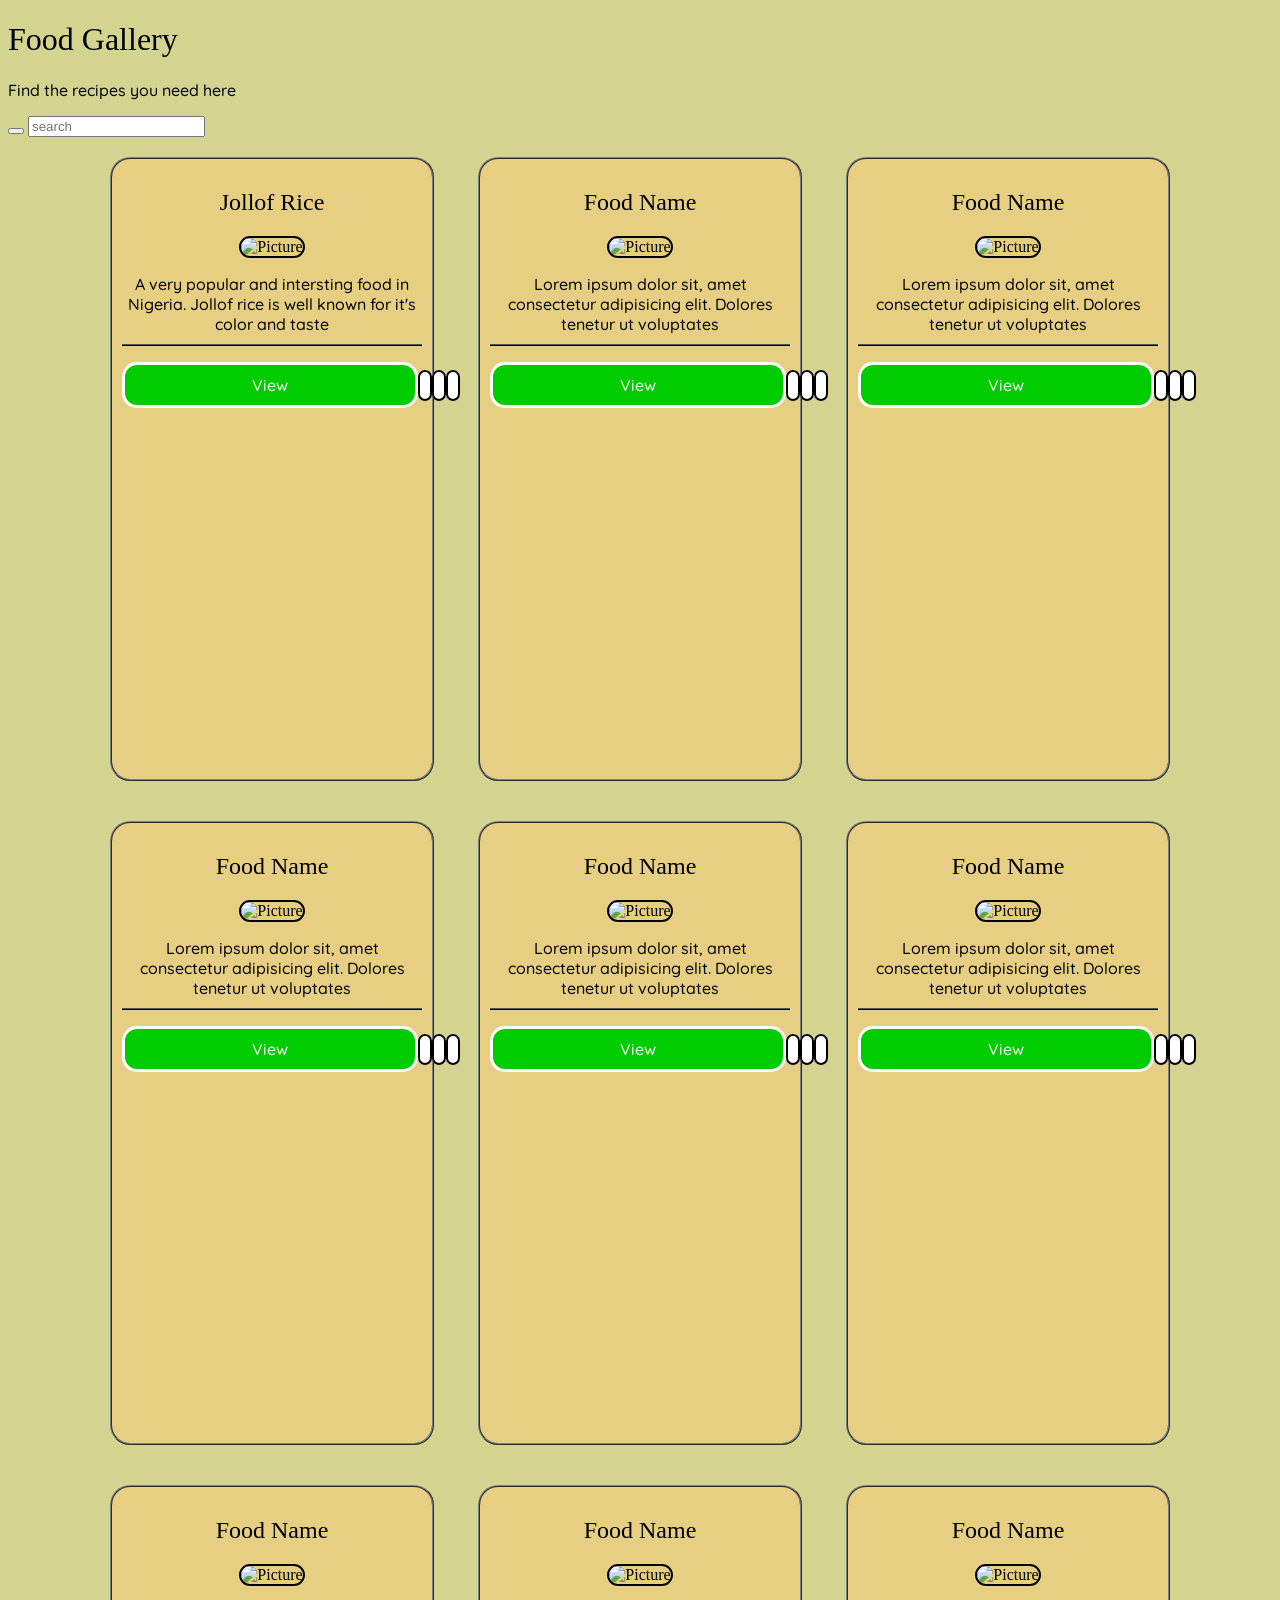
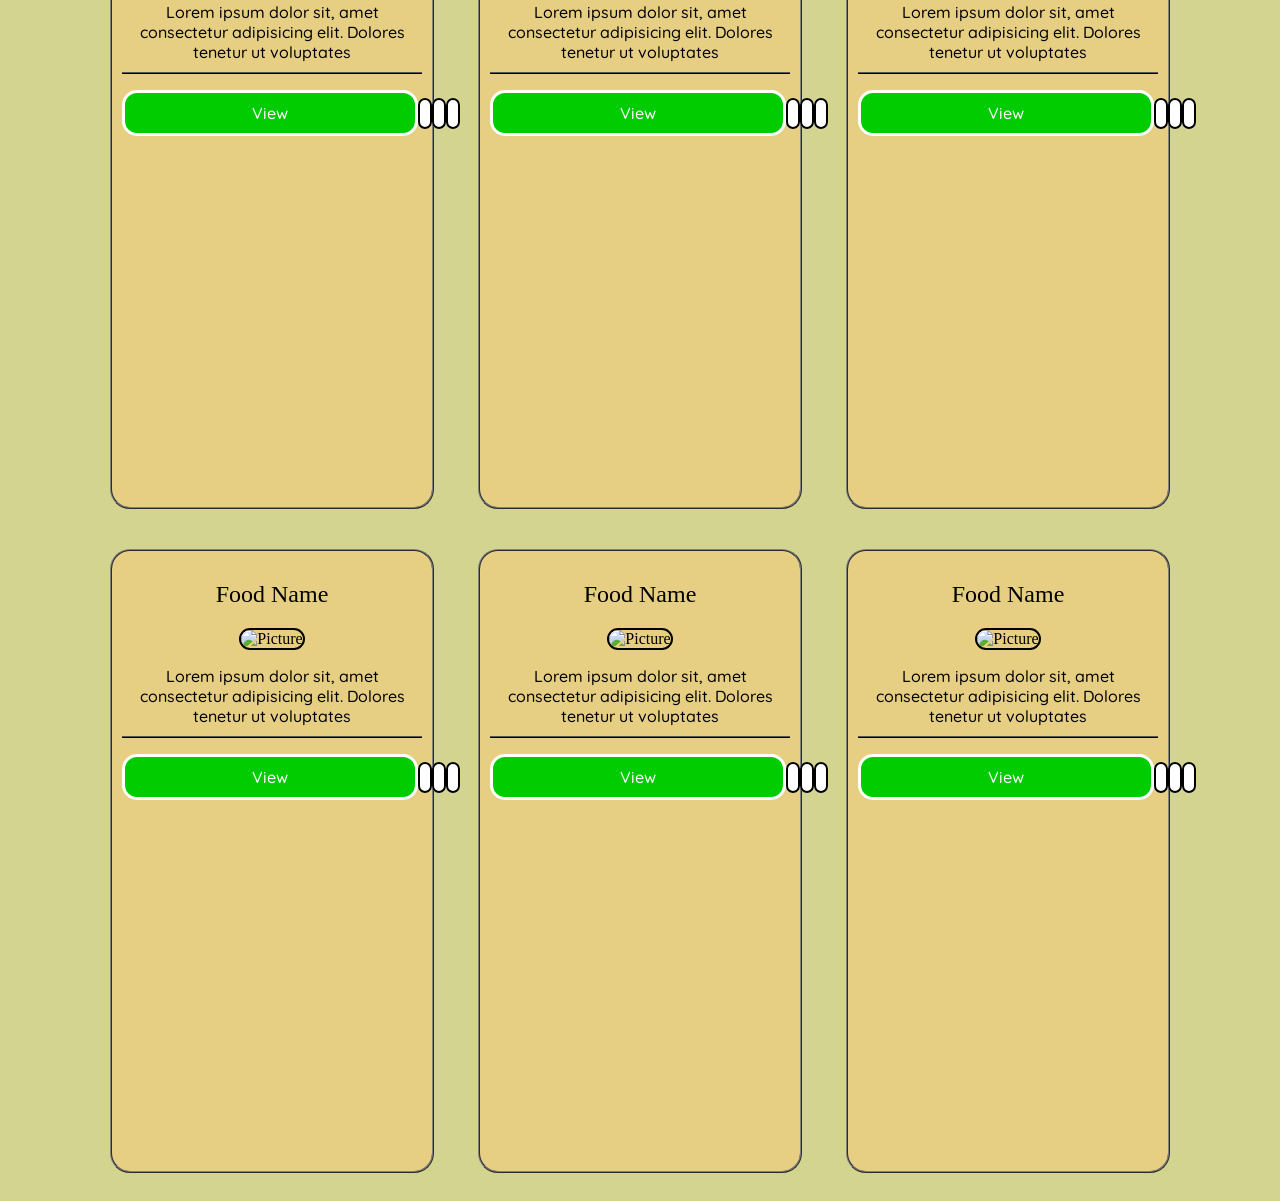
==== gallery.html @ 5e16de8d "Still going" ====
<!DOCTYPE html>
<html lang="en">
<head>
    <meta charset="UTF-8">
    <meta name="viewport" content="width=device-width, initial-scale=1.0">
    <title>Food Gallery | Mindsmith Cooksite</title>
    <link rel="shortcut icon" href="images/favicon.ico" type="image/x-icon">

    <!-- Fonts -->
    <link rel="preconnect" href="https://fonts.googleapis.com">
    <link rel="preconnect" href="https://fonts.gstatic.com" crossorigin>
    <link href="https://fonts.googleapis.com/css2?family=Edu+NSW+ACT+Cursive:wght@400..700&family=Quicksand:wght@300..700&display=swap" rel="stylesheet">
    
    <!-- Stylesheet -->
    <link rel="stylesheet" href="general-style.css">
    <link rel="stylesheet" href="gallery.css">

    <!-- Font Awesome -->

    <script src="https://kit.fontawesome.com/5b7748995f.js" crossorigin="anonymous"></script>
</head>

<body>
    <h1>Food Gallery</h1>
    <p>Find the recipes you need here</p>

    <form>
        <button><i class="fa-solid fa-magnifying-glass"></i></button>
        <input type="text" placeholder="search" required>
        <i class="fa-solid fa-filter"></i>
        <i class="fa-solid fa-gear"></i>
        <i class="fa-regular fa-circle-question"></i>
    </form>

    <main>
        <!-- Template:
         1. Heading
         2. Image
         3. Description
         4. Learn button
         5. Share icon
         6. Bookmark icon
         7. Info icon
        -->

        <div class="recipe">
            <h2>Jollof Rice</h2>
            <img src="https://placehold.co/250" alt="Picture">
            <p>A very popular and intersting food in Nigeria. Jollof rice is well known for it's color and taste</p>

            <a href="#">View</a>
            <i class="fa-solid fa-bookmark" title="bookmark"></i>
            <i class="fa-solid fa-share-nodes" title="share"></i>
            <i class="fa-solid fa-circle-info" title="info"></i>
        </div>

        <!-- Others -->

        <div class="recipe">
            <h2>Food Name</h2>
            <img src="https://placehold.co/250" alt="Picture">
            <p>Lorem ipsum dolor sit, amet consectetur adipisicing elit. Dolores tenetur ut voluptates</p>

            <a href="#">View</a>
            <i class="fa-solid fa-bookmark" title="bookmark"></i>
            <i class="fa-solid fa-share-nodes" title="share"></i>
            <i class="fa-solid fa-circle-info" title="info"></i>
        </div>

        <div class="recipe">
            <h2>Food Name</h2>
            <img src="https://placehold.co/250" alt="Picture">
            <p>Lorem ipsum dolor sit, amet consectetur adipisicing elit. Dolores tenetur ut voluptates</p>

            <a href="#">View</a>
            <i class="fa-solid fa-bookmark" title="bookmark"></i>
            <i class="fa-solid fa-share-nodes" title="share"></i>
            <i class="fa-solid fa-circle-info" title="info"></i>
        </div>

        <div class="recipe">
            <h2>Food Name</h2>
            <img src="https://placehold.co/250" alt="Picture">
            <p>Lorem ipsum dolor sit, amet consectetur adipisicing elit. Dolores tenetur ut voluptates</p>

            <a href="#">View</a>
            <i class="fa-solid fa-bookmark" title="bookmark"></i>
            <i class="fa-solid fa-share-nodes" title="share"></i>
            <i class="fa-solid fa-circle-info" title="info"></i>
        </div>

        <div class="recipe">
            <h2>Food Name</h2>
            <img src="https://placehold.co/250" alt="Picture">
            <p>Lorem ipsum dolor sit, amet consectetur adipisicing elit. Dolores tenetur ut voluptates</p>

            <a href="#">View</a>
            <i class="fa-solid fa-bookmark" title="bookmark"></i>
            <i class="fa-solid fa-share-nodes" title="share"></i>
            <i class="fa-solid fa-circle-info" title="info"></i>
        </div>


        <div class="recipe">
            <h2>Food Name</h2>
            <img src="https://placehold.co/250" alt="Picture">
            <p>Lorem ipsum dolor sit, amet consectetur adipisicing elit. Dolores tenetur ut voluptates</p>

            <a href="#">View</a>
            <i class="fa-solid fa-bookmark" title="bookmark"></i>
            <i class="fa-solid fa-share-nodes" title="share"></i>
            <i class="fa-solid fa-circle-info" title="info"></i>
        </div>

        <div class="recipe">
            <h2>Food Name</h2>
            <img src="https://placehold.co/250" alt="Picture">
            <p>Lorem ipsum dolor sit, amet consectetur adipisicing elit. Dolores tenetur ut voluptates</p>

            <a href="#">View</a>
            <i class="fa-solid fa-bookmark" title="bookmark"></i>
            <i class="fa-solid fa-share-nodes" title="share"></i>
            <i class="fa-solid fa-circle-info" title="info"></i>
        </div>

        <div class="recipe">
            <h2>Food Name</h2>
            <img src="https://placehold.co/250" alt="Picture">
            <p>Lorem ipsum dolor sit, amet consectetur adipisicing elit. Dolores tenetur ut voluptates</p>

            <a href="#">View</a>
            <i class="fa-solid fa-bookmark" title="bookmark"></i>
            <i class="fa-solid fa-share-nodes" title="share"></i>
            <i class="fa-solid fa-circle-info" title="info"></i>
        </div>

        <div class="recipe">
            <h2>Food Name</h2>
            <img src="https://placehold.co/250" alt="Picture">
            <p>Lorem ipsum dolor sit, amet consectetur adipisicing elit. Dolores tenetur ut voluptates</p>

            <a href="#">View</a>
            <i class="fa-solid fa-bookmark" title="bookmark"></i>
            <i class="fa-solid fa-share-nodes" title="share"></i>
            <i class="fa-solid fa-circle-info" title="info"></i>
        </div>

        <div class="recipe">
            <h2>Food Name</h2>
            <img src="https://placehold.co/250" alt="Picture">
            <p>Lorem ipsum dolor sit, amet consectetur adipisicing elit. Dolores tenetur ut voluptates</p>

            <a href="#">View</a>
            <i class="fa-solid fa-bookmark" title="bookmark"></i>
            <i class="fa-solid fa-share-nodes" title="share"></i>
            <i class="fa-solid fa-circle-info" title="info"></i>
        </div>

        <div class="recipe">
            <h2>Food Name</h2>
            <img src="https://placehold.co/250" alt="Picture">
            <p>Lorem ipsum dolor sit, amet consectetur adipisicing elit. Dolores tenetur ut voluptates</p>

            <a href="#">View</a>
            <i class="fa-solid fa-bookmark" title="bookmark"></i>
            <i class="fa-solid fa-share-nodes" title="share"></i>
            <i class="fa-solid fa-circle-info" title="info"></i>
        </div>

        <div class="recipe">
            <h2>Food Name</h2>
            <img src="https://placehold.co/250" alt="Picture">
            <p>Lorem ipsum dolor sit, amet consectetur adipisicing elit. Dolores tenetur ut voluptates</p>

            <a href="#">View</a>
            <i class="fa-solid fa-bookmark" title="bookmark"></i>
            <i class="fa-solid fa-share-nodes" title="share"></i>
            <i class="fa-solid fa-circle-info" title="info"></i>
        </div>
        
        
    </main>
</body>
</html>
---- general-style.css ----
/* Contains styles for things in general such as links, headings and other text so the 
layout is the same accross multiple pages */

/* LINKS */

/* Use the .normal class for links that are normal so it won't affect if you
are styling button links. Links without the class have no styling */

.normal a {
    color: rgb(248, 248, 154);
    text-decoration: none;
    
}

.normal a:hover {
    color: rgb(232, 232, 8);
    text-decoration: underline;
}

.normal a:active {
    color: rgb(232, 177, 13);
    text-decoration: underline;
}

/* FONTS */

/* Headers and paragraphs are dedicated to specific fonts */

/* Quicksand for Paragraphs (and links) */

a, p { 
  font-family: "Quicksand", sans-serif;
  font-optical-sizing: auto;
  font-weight: 500;
  font-style: normal;
}

/* edu-nsw-act-cursive for headings */

h1, h2, h3, h4, h5, h6 {
  font-family: "Edu NSW ACT Cursive", cursive;
  font-optical-sizing: auto;
  font-weight: 400;
  font-style: normal;
}
---- gallery.css ----
body {
    background-color: rgb(212, 212, 145);
}

main {
    text-align: center;
}

/* RECIPE */

.recipe {
    display: inline-block;
    border: 2px ridge grey;
    background-color: rgb(230, 207, 131);
    border-radius: 20px;
    padding: 10px;
    text-align: center;
    margin: 20px;
    width: 300px;
    height: 600px;
}

.recipe:hover{
    margin-bottom: 20px;
    box-shadow: 0px 0px 18px 6px rgba(100, 100, 100, 0.6);
    transition: 0.4s;
}

.recipe img{
    border: 2px solid black;
    border-radius: 20px;
}

.recipe p{
    border-bottom: 2px ridge black;
    padding-bottom: 10px;
}

/* Learn button */

.recipe a{
    display: inline-block;
   text-decoration: none;
   color: white;
   width: 90%;
   background-color: #00cc00;
   border: 3px solid white;
   border-radius: 15px;

   margin-bottom: 10px;
   padding: 10px;
}

.recipe a:hover{
   text-decoration: none;
   color: white;
   background-color: #05df05;
   padding: 10px;
}

.recipe a:active{
   text-decoration: none;
   color: white;
   background-color: #31b631;
   padding: 10px;
}

/* Others */

.recipe i{
    border: 2px solid black;
    border-radius: 20px;
    padding: 5px;
    cursor: pointer;
    background-color: white;
}

.recipe i:hover{
    background-color: whitesmoke;
    color: lightskyblue;
    border: 2px solid lightskyblue;
    border-radius: 20px;
}
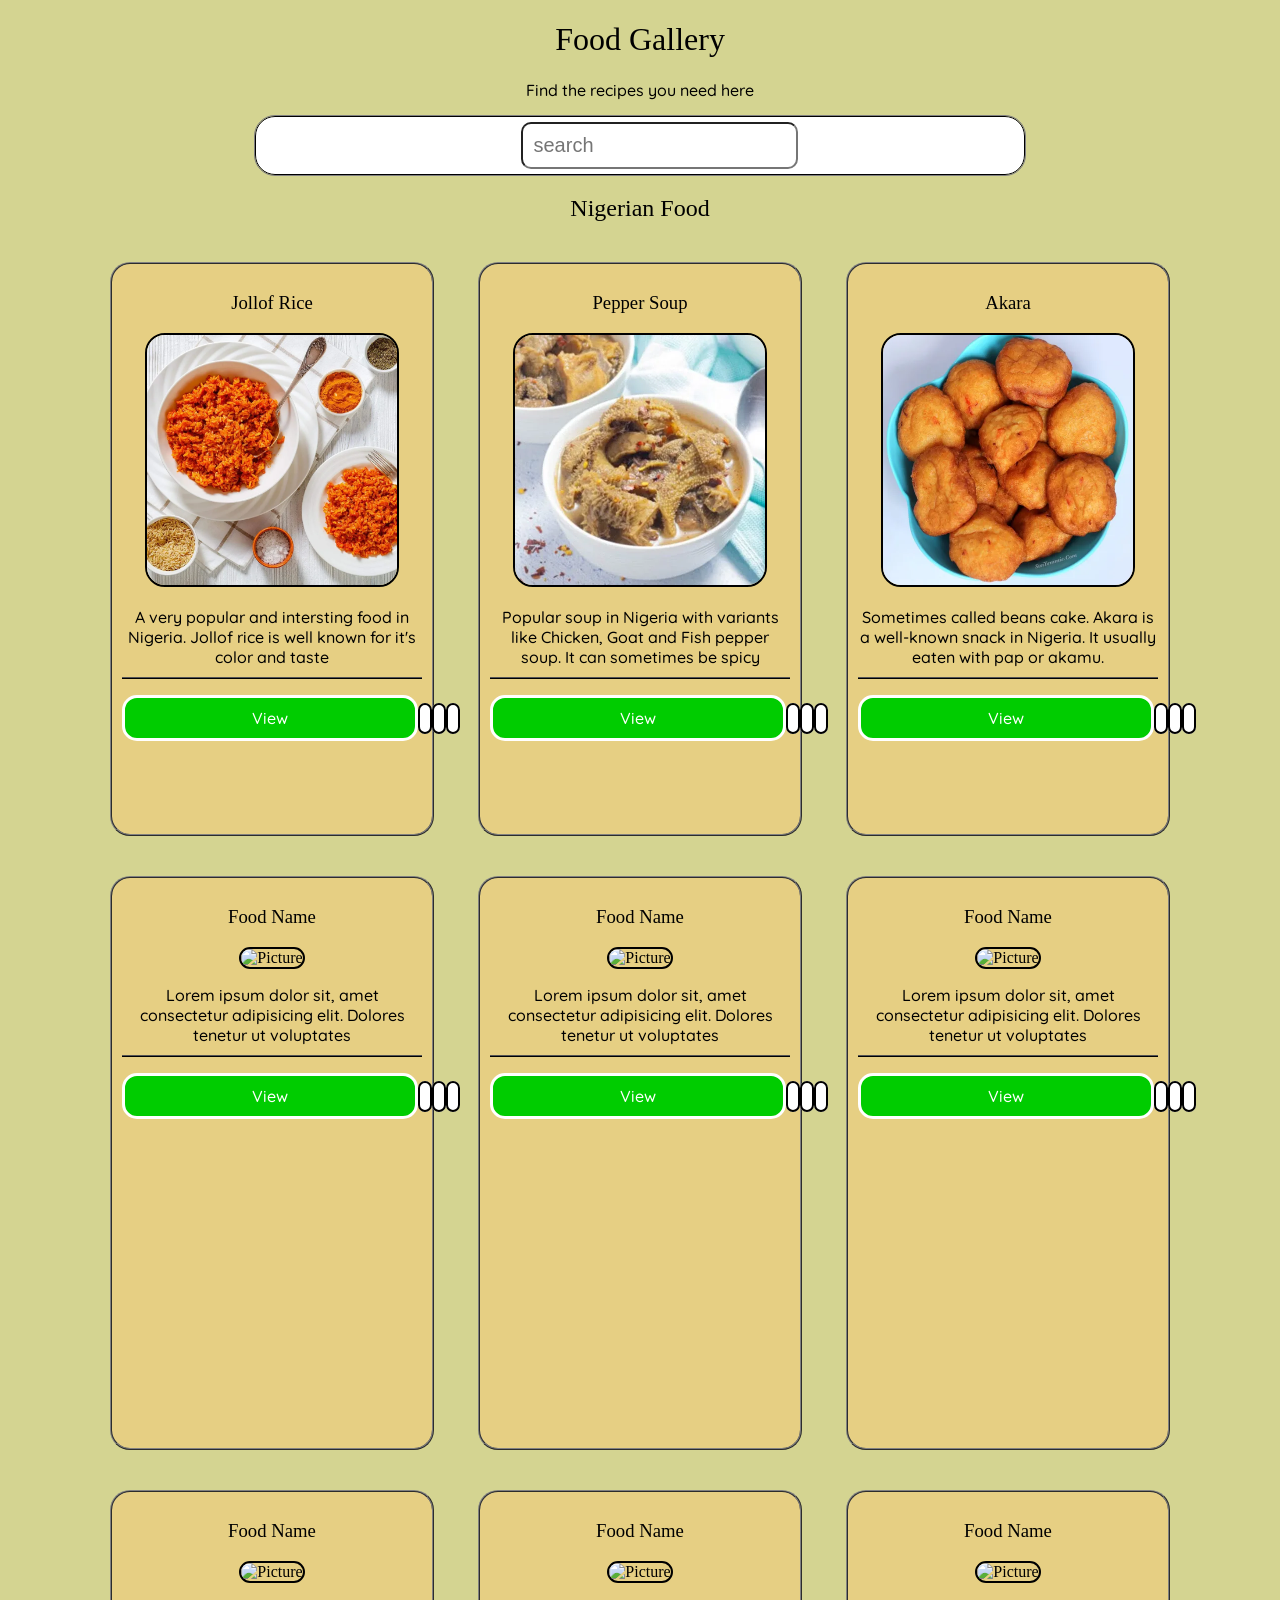
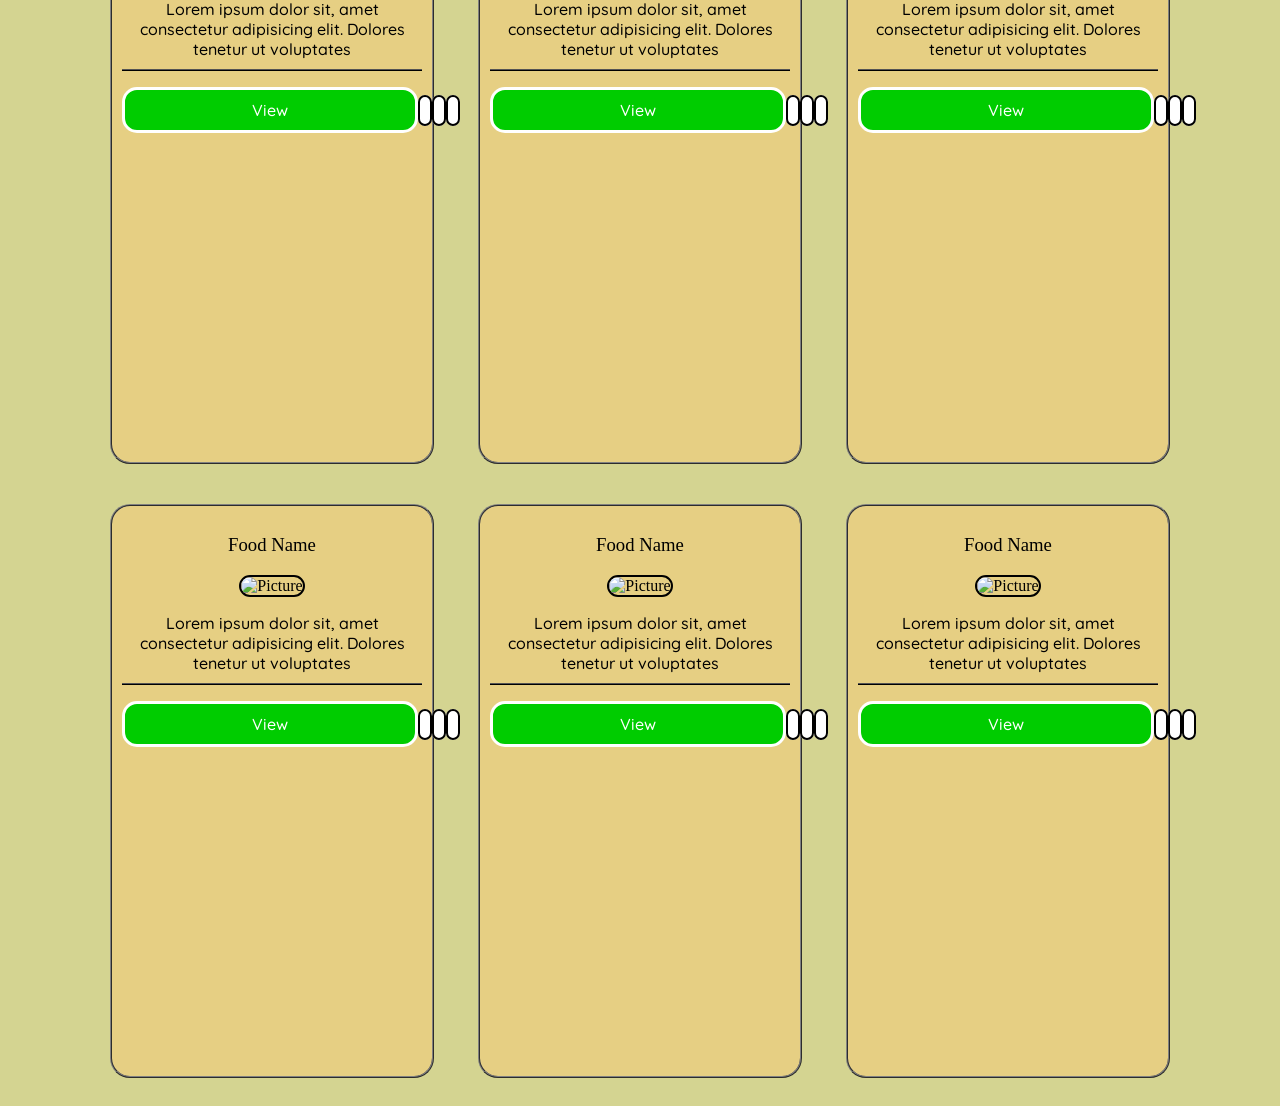
==== commit e1b7f407: "Improved Recipe page search bar, food and styles." ====
--- a/gallery.html
+++ b/gallery.html
@@ -21,15 +21,20 @@
 </head>
 
 <body>
+    <header>
+        
     <h1>Food Gallery</h1>
     <p>Find the recipes you need here</p>
 
-    <form>
-        <button><i class="fa-solid fa-magnifying-glass"></i></button>
-        <input type="text" placeholder="search" required>
+    </header>
+
+    <form class="s-bar">
         <i class="fa-solid fa-filter"></i>
         <i class="fa-solid fa-gear"></i>
         <i class="fa-regular fa-circle-question"></i>
+        <input type="text" placeholder="search" required>
+        <i class="fa-solid fa-magnifying-glass"></i>
+
     </form>
 
     <main>
@@ -43,9 +48,11 @@
          7. Info icon
         -->
 
+        <h2>Nigerian Food</h2>
+
         <div class="recipe">
-            <h2>Jollof Rice</h2>
-            <img src="https://placehold.co/250" alt="Picture">
+            <h3>Jollof Rice</h3>
+            <img src="images/recipe/jollof.png" alt="Picture">
             <p>A very popular and intersting food in Nigeria. Jollof rice is well known for it's color and taste</p>
 
             <a href="#">View</a>
@@ -57,7 +64,29 @@
         <!-- Others -->
 
         <div class="recipe">
-            <h2>Food Name</h2>
+            <h3>Pepper Soup</h3>
+            <img src="images/recipe/pepper-soup.png" alt="Picture">
+            <p>Popular soup in Nigeria with variants like Chicken, Goat and Fish pepper soup. It can sometimes be spicy</p>
+
+            <a href="#">View</a>
+            <i class="fa-solid fa-bookmark" title="bookmark"></i>
+            <i class="fa-solid fa-share-nodes" title="share"></i>
+            <i class="fa-solid fa-circle-info" title="info"></i>
+        </div>
+
+        <div class="recipe">
+            <h3>Akara</h3>
+            <img src="images/recipe/akara.png" alt="Picture">
+            <p>Sometimes called beans cake. Akara is a well-known snack in Nigeria. It usually eaten with pap or akamu.</p>
+
+            <a href="#">View</a>
+            <i class="fa-solid fa-bookmark" title="bookmark"></i>
+            <i class="fa-solid fa-share-nodes" title="share"></i>
+            <i class="fa-solid fa-circle-info" title="info"></i>
+        </div>
+
+        <div class="recipe">
+            <h3>Food Name</h3>
             <img src="https://placehold.co/250" alt="Picture">
             <p>Lorem ipsum dolor sit, amet consectetur adipisicing elit. Dolores tenetur ut voluptates</p>
 
@@ -68,29 +97,7 @@
         </div>
 
         <div class="recipe">
-            <h2>Food Name</h2>
-            <img src="https://placehold.co/250" alt="Picture">
-            <p>Lorem ipsum dolor sit, amet consectetur adipisicing elit. Dolores tenetur ut voluptates</p>
-
-            <a href="#">View</a>
-            <i class="fa-solid fa-bookmark" title="bookmark"></i>
-            <i class="fa-solid fa-share-nodes" title="share"></i>
-            <i class="fa-solid fa-circle-info" title="info"></i>
-        </div>
-
-        <div class="recipe">
-            <h2>Food Name</h2>
-            <img src="https://placehold.co/250" alt="Picture">
-            <p>Lorem ipsum dolor sit, amet consectetur adipisicing elit. Dolores tenetur ut voluptates</p>
-
-            <a href="#">View</a>
-            <i class="fa-solid fa-bookmark" title="bookmark"></i>
-            <i class="fa-solid fa-share-nodes" title="share"></i>
-            <i class="fa-solid fa-circle-info" title="info"></i>
-        </div>
-
-        <div class="recipe">
-            <h2>Food Name</h2>
+            <h3>Food Name</h3>
             <img src="https://placehold.co/250" alt="Picture">
             <p>Lorem ipsum dolor sit, amet consectetur adipisicing elit. Dolores tenetur ut voluptates</p>
 
@@ -102,7 +109,7 @@
 
 
         <div class="recipe">
-            <h2>Food Name</h2>
+            <h3>Food Name</h3>
             <img src="https://placehold.co/250" alt="Picture">
             <p>Lorem ipsum dolor sit, amet consectetur adipisicing elit. Dolores tenetur ut voluptates</p>
 
@@ -113,7 +120,7 @@
         </div>
 
         <div class="recipe">
-            <h2>Food Name</h2>
+            <h3>Food Name</h3>
             <img src="https://placehold.co/250" alt="Picture">
             <p>Lorem ipsum dolor sit, amet consectetur adipisicing elit. Dolores tenetur ut voluptates</p>
 
@@ -124,7 +131,7 @@
         </div>
 
         <div class="recipe">
-            <h2>Food Name</h2>
+            <h3>Food Name</h3>
             <img src="https://placehold.co/250" alt="Picture">
             <p>Lorem ipsum dolor sit, amet consectetur adipisicing elit. Dolores tenetur ut voluptates</p>
 
@@ -135,7 +142,7 @@
         </div>
 
         <div class="recipe">
-            <h2>Food Name</h2>
+            <h3>Food Name</h3>
             <img src="https://placehold.co/250" alt="Picture">
             <p>Lorem ipsum dolor sit, amet consectetur adipisicing elit. Dolores tenetur ut voluptates</p>
 
@@ -146,7 +153,7 @@
         </div>
 
         <div class="recipe">
-            <h2>Food Name</h2>
+            <h3>Food Name</h3>
             <img src="https://placehold.co/250" alt="Picture">
             <p>Lorem ipsum dolor sit, amet consectetur adipisicing elit. Dolores tenetur ut voluptates</p>
 
@@ -157,7 +164,7 @@
         </div>
 
         <div class="recipe">
-            <h2>Food Name</h2>
+            <h3>Food Name</h3>
             <img src="https://placehold.co/250" alt="Picture">
             <p>Lorem ipsum dolor sit, amet consectetur adipisicing elit. Dolores tenetur ut voluptates</p>
 
@@ -168,7 +175,7 @@
         </div>
 
         <div class="recipe">
-            <h2>Food Name</h2>
+            <h3>Food Name</h3>
             <img src="https://placehold.co/250" alt="Picture">
             <p>Lorem ipsum dolor sit, amet consectetur adipisicing elit. Dolores tenetur ut voluptates</p>
 
--- a/gallery.css
+++ b/gallery.css
@@ -2,8 +2,44 @@
     background-color: rgb(212, 212, 145);
 }
 
+header {
+    text-align: center;
+}
+
 main {
     text-align: center;
+}
+
+.s-bar {
+    background-color: white;
+    width: 60%;
+    text-align: center;
+    margin: 10px auto;
+    padding: 5px;
+    border: 1px solid black;
+    outline: 1px solid grey;
+    border-radius: 20px;
+}
+
+.s-bar input {
+    font-size: 20px;
+    border-radius: 10px;
+    padding: 10px;
+}
+
+.s-bar i{
+    border: 2px none black;
+    border-radius: 10px;
+    padding: 5px;
+    cursor: pointer;
+    padding: 10px;
+    background-color: white;
+}
+
+.s-bar i:hover{
+    background-color: whitesmoke;
+    color: lightskyblue;
+    border: 2px solid lightskyblue;
 }
 
 /* RECIPE */
@@ -17,7 +53,7 @@
     text-align: center;
     margin: 20px;
     width: 300px;
-    height: 600px;
+    height: 550px;
 }
 
 .recipe:hover{
@@ -28,6 +64,8 @@
 
 .recipe img{
     border: 2px solid black;
+    height: 250px;
+    width: 250px;
     border-radius: 20px;
 }
 
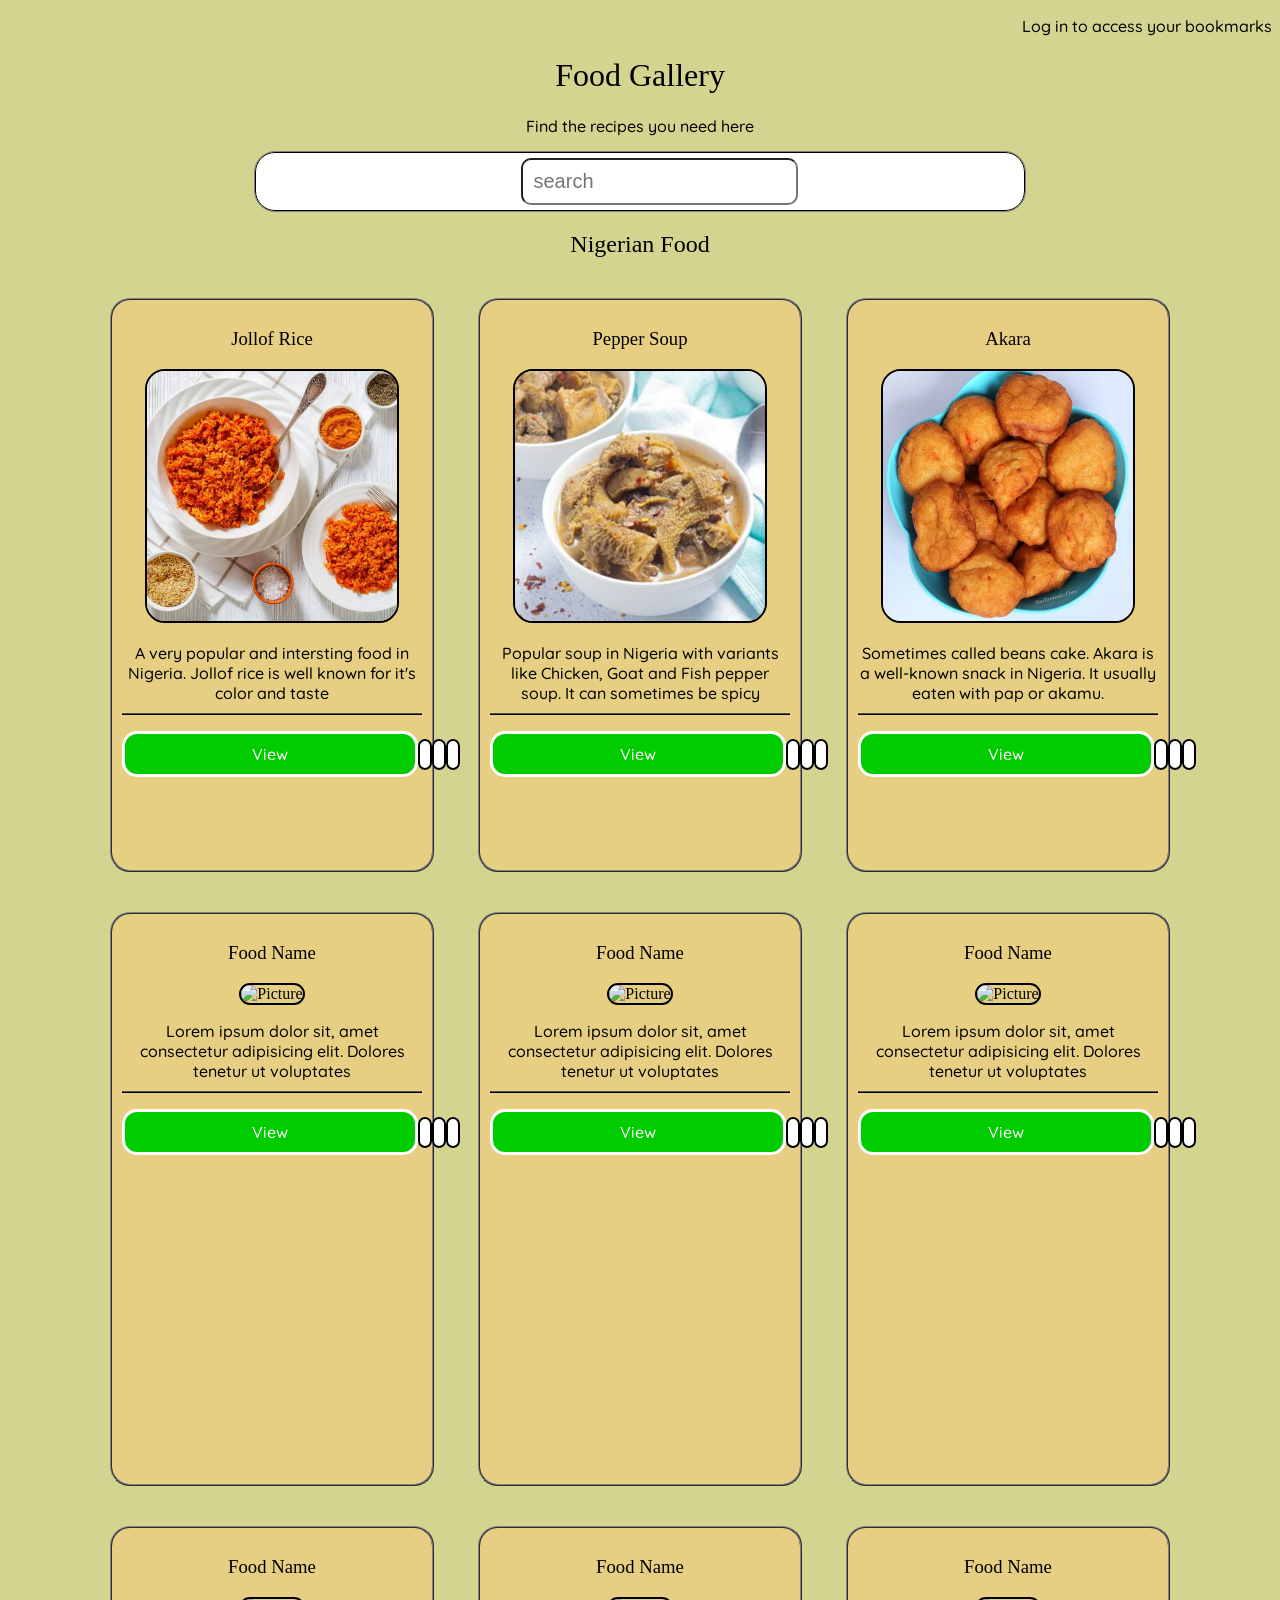
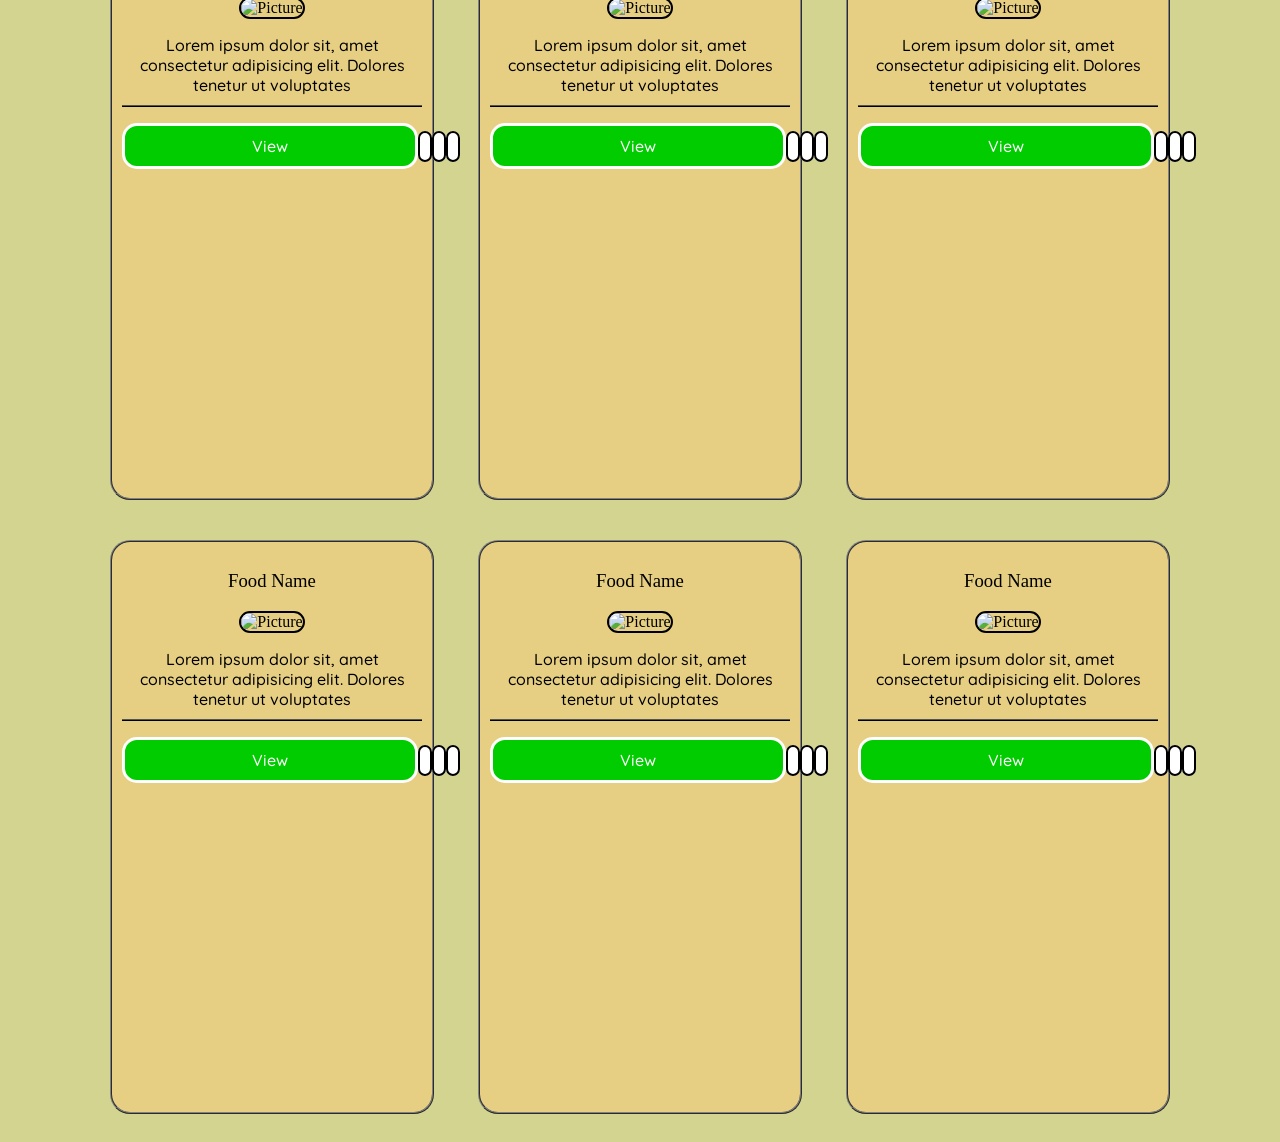
==== commit 8807b64a: "Added bookmarks.html and improved code" ====
--- a/gallery.html
+++ b/gallery.html
@@ -22,7 +22,14 @@
 
 <body>
     <header>
-        
+
+    <p style="text-align: right;">Log in to access your bookmarks</p>
+
+    <div class="toolbar">
+        <a href="bookmarks.html"><i class="fa-solid fa-bookmark" title="Bookmarks"></i></a>
+        <a href="login.html"><i class="fa-solid fa-circle-user" title="Not logged in"></i></a>
+    </div>
+
     <h1>Food Gallery</h1>
     <p>Find the recipes you need here</p>
 
--- a/general-style.css
+++ b/general-style.css
@@ -1,23 +1,23 @@
-/* Contains styles for things in general such as links, headings and other text so the 
+/* This  styles.css contains things in general such as links, headings and other text so the 
 layout is the same accross multiple pages */
 
 /* LINKS */
 
-/* Use the .normal class for links that are normal so it won't affect if you
+/* Use the .n (meaning normal) class for links that are normal so it won't affect if you
 are styling button links. Links without the class have no styling */
 
-.normal a {
+.n a {
     color: rgb(248, 248, 154);
     text-decoration: none;
     
 }
 
-.normal a:hover {
+.n a:hover {
     color: rgb(232, 232, 8);
     text-decoration: underline;
 }
 
-.normal a:active {
+.n a:active {
     color: rgb(232, 177, 13);
     text-decoration: underline;
 }
@@ -28,7 +28,7 @@
 
 /* Quicksand for Paragraphs (and links) */
 
-a, p { 
+span, a, p { 
   font-family: "Quicksand", sans-serif;
   font-optical-sizing: auto;
   font-weight: 500;
--- a/gallery.css
+++ b/gallery.css
@@ -1,6 +1,22 @@
 body {
     background-color: rgb(212, 212, 145);
 }
+
+.toolbar {
+    text-align: right;
+    font-size: 30px;
+}
+
+.toolbar i {
+    color: black;
+    cursor: pointer;
+}
+
+.toolbar i:hover {
+    color: lightskyblue;
+}
+
+/* Others */
 
 header {
     text-align: center;
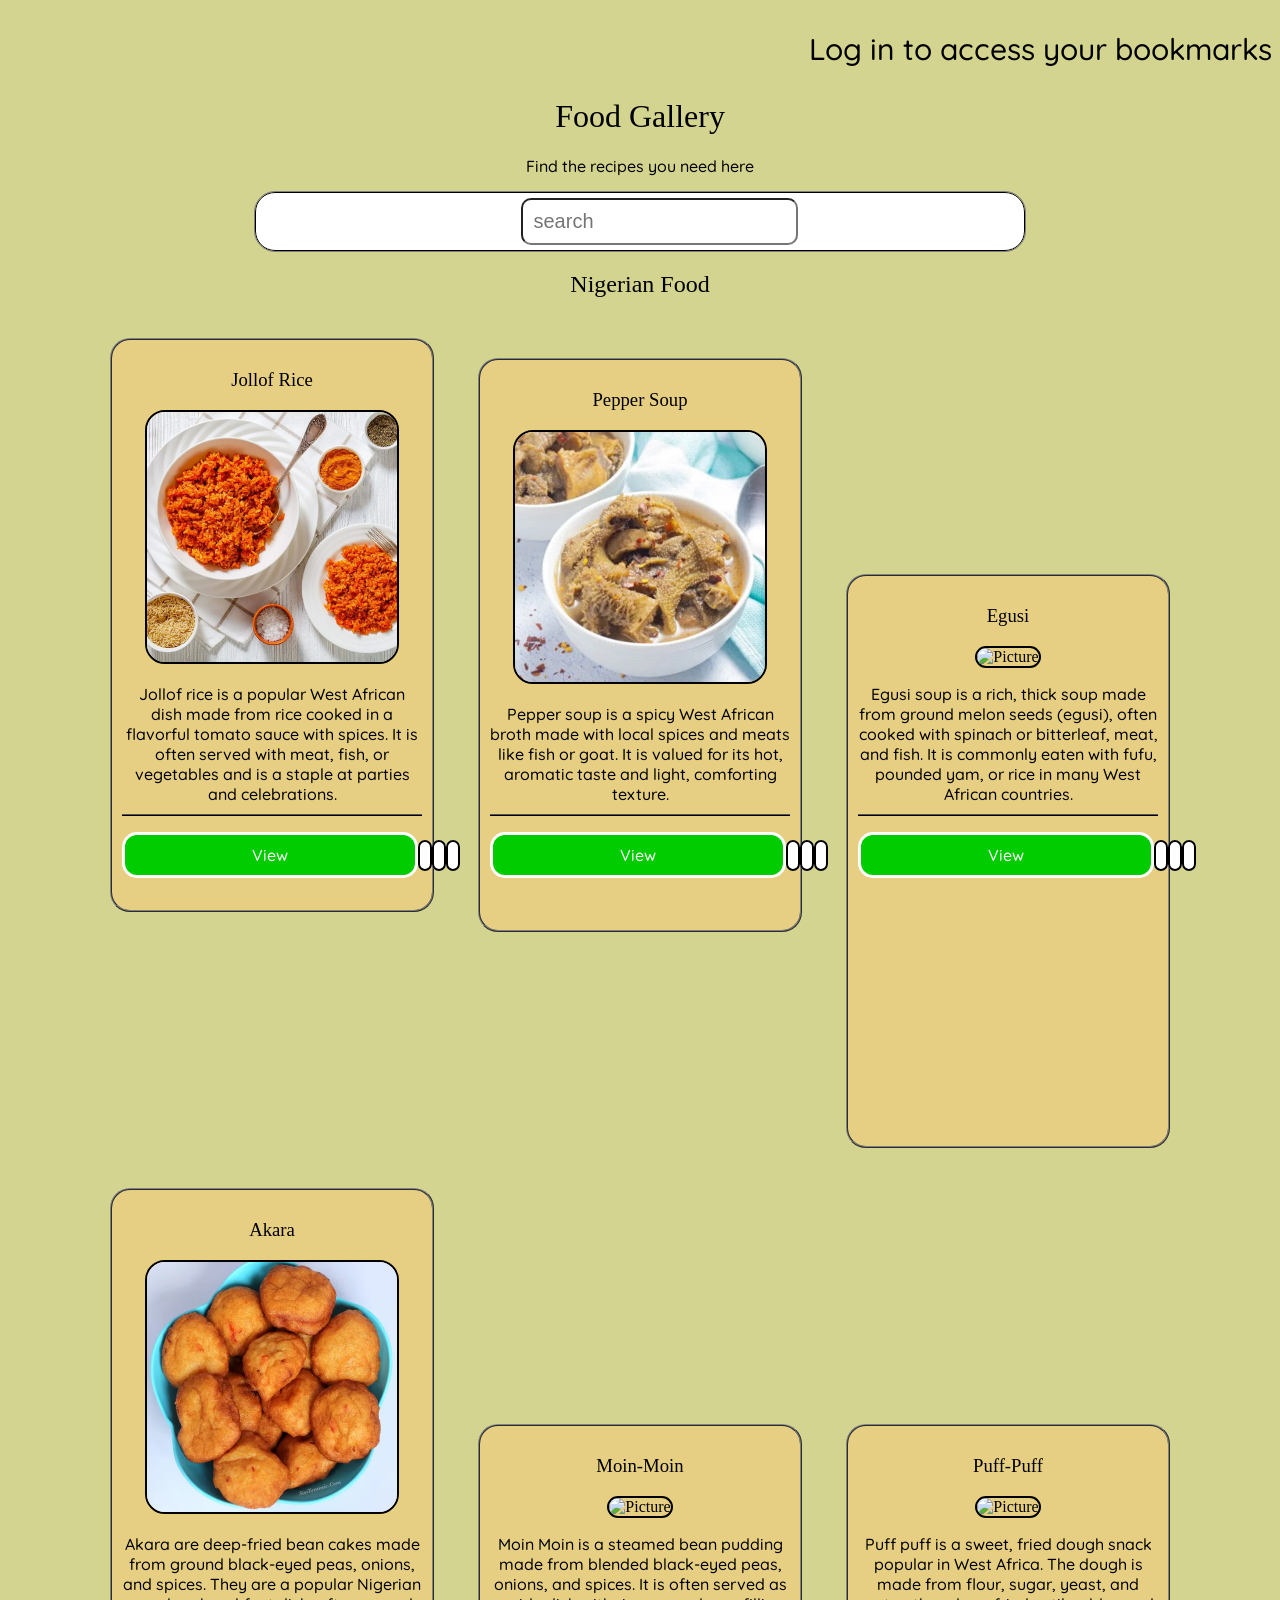
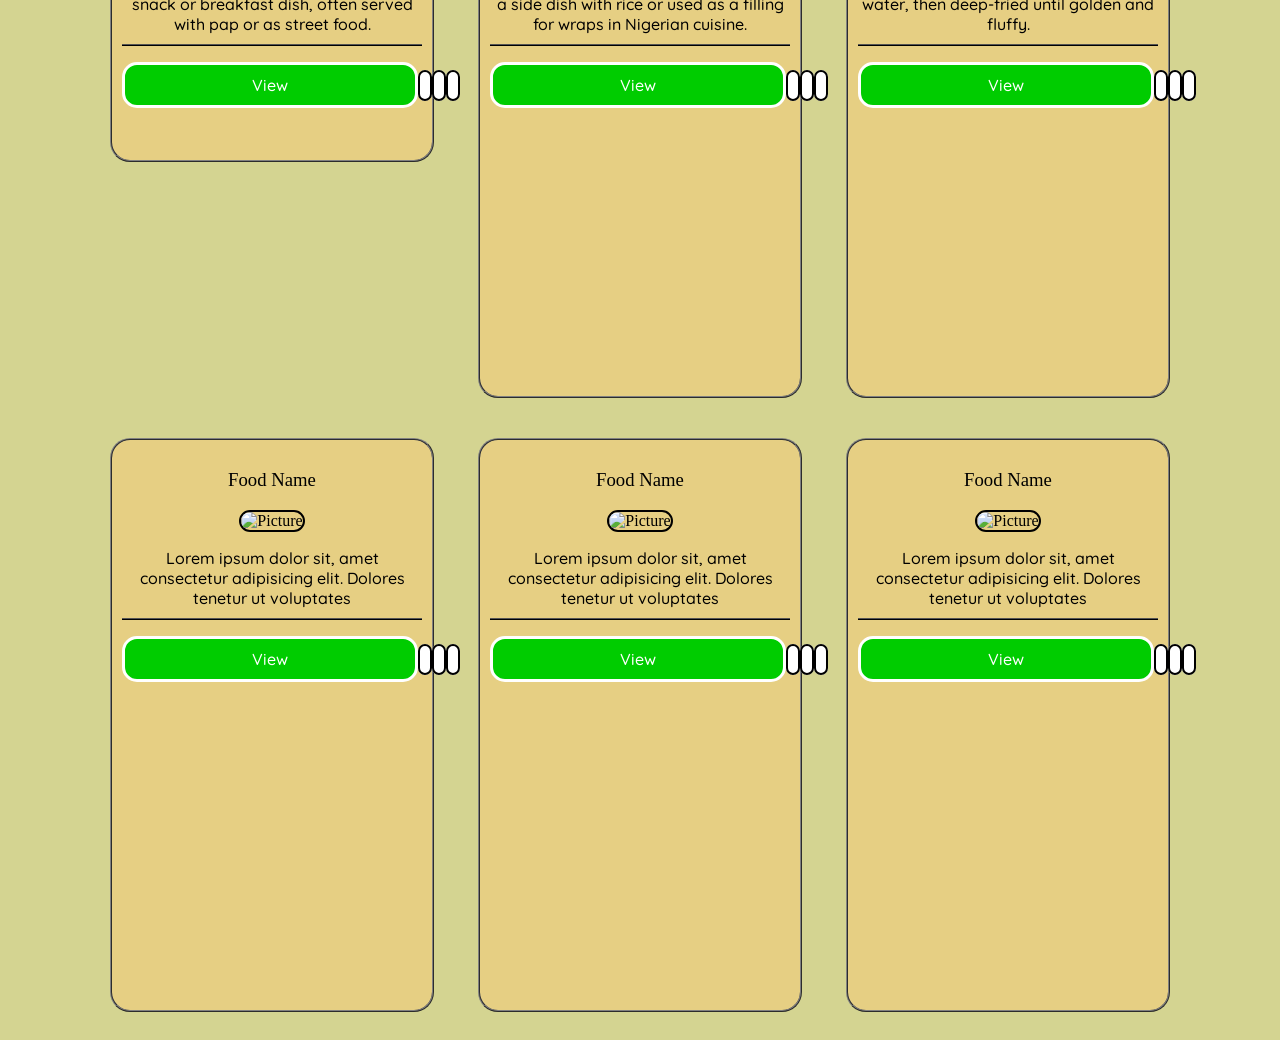
==== commit a059cb98: "Linked all recipes to the recipe template page. with target="_blank" attribute. Individual recipes w" ====
--- a/gallery.html
+++ b/gallery.html
@@ -23,11 +23,13 @@
 <body>
     <header>
 
-    <p style="text-align: right;">Log in to access your bookmarks</p>
+    <div class="toolbar">
+        <p>Log in to access your bookmarks</p>
 
-    <div class="toolbar">
-        <a href="bookmarks.html"><i class="fa-solid fa-bookmark" title="Bookmarks"></i></a>
-        <a href="login.html"><i class="fa-solid fa-circle-user" title="Not logged in"></i></a>
+        <div class="toolbar-icons">
+            <a href="bookmarks.html"><i class="fa-solid fa-bookmark" title="Bookmarks"></i></a>
+            <a href="login.html"><i class="fa-solid fa-circle-user" title="Not logged in"></i></a>
+        </div>
     </div>
 
     <h1>Food Gallery</h1>
@@ -60,22 +62,32 @@
         <div class="recipe">
             <h3>Jollof Rice</h3>
             <img src="images/recipe/jollof.png" alt="Picture">
-            <p>A very popular and intersting food in Nigeria. Jollof rice is well known for it's color and taste</p>
+            <p>Jollof rice is a popular West African dish made from rice cooked in a flavorful tomato sauce with spices. It is often served with meat, fish, or vegetables and is a staple at parties and celebrations.</p>
 
-            <a href="#">View</a>
+            <a href="./recipe-pages/recipe-template.html" target="_blank">View</a>
             <i class="fa-solid fa-bookmark" title="bookmark"></i>
             <i class="fa-solid fa-share-nodes" title="share"></i>
             <i class="fa-solid fa-circle-info" title="info"></i>
         </div>
 
-        <!-- Others -->
-
         <div class="recipe">
             <h3>Pepper Soup</h3>
             <img src="images/recipe/pepper-soup.png" alt="Picture">
-            <p>Popular soup in Nigeria with variants like Chicken, Goat and Fish pepper soup. It can sometimes be spicy</p>
+            <p>Pepper soup is a spicy West African broth made with local spices and meats like fish or goat. It is valued for its hot, aromatic taste and light, comforting texture.</p>
 
-            <a href="#">View</a>
+            <a href="./recipe-pages/recipe-template.html" target="_blank">View</a>
+            <i class="fa-solid fa-bookmark" title="bookmark"></i>
+            <i class="fa-solid fa-share-nodes" title="share"></i>
+            <i class="fa-solid fa-circle-info" title="info"></i>
+        </div>
+
+        
+        <div class="recipe">
+            <h3>Egusi</h3>
+            <img src="images/recipe/egusi.png" alt="Picture">
+            <p>Egusi soup is a rich, thick soup made from ground melon seeds (egusi), often cooked with spinach or bitterleaf, meat, and fish. It is commonly eaten with fufu, pounded yam, or rice in many West African countries.</p>
+
+            <a href="./recipe-pages/recipe-template.html" target="_blank">View</a>
             <i class="fa-solid fa-bookmark" title="bookmark"></i>
             <i class="fa-solid fa-share-nodes" title="share"></i>
             <i class="fa-solid fa-circle-info" title="info"></i>
@@ -84,9 +96,31 @@
         <div class="recipe">
             <h3>Akara</h3>
             <img src="images/recipe/akara.png" alt="Picture">
-            <p>Sometimes called beans cake. Akara is a well-known snack in Nigeria. It usually eaten with pap or akamu.</p>
+            <p>Akara are deep-fried bean cakes made from ground black-eyed peas, onions, and spices. They are a popular Nigerian snack or breakfast dish, often served with pap or as street food.</p>
 
-            <a href="#">View</a>
+            <a href="./recipe-pages/recipe-template.html" target="_blank">View</a>
+            <i class="fa-solid fa-bookmark" title="bookmark"></i>
+            <i class="fa-solid fa-share-nodes" title="share"></i>
+            <i class="fa-solid fa-circle-info" title="info"></i>
+        </div>
+
+        <div class="recipe">
+            <h3>Moin-Moin</h3>
+            <img src="images/recipe/moin-moin.png" alt="Picture">
+            <p>Moin Moin is a steamed bean pudding made from blended black-eyed peas, onions, and spices. It is often served as a side dish with rice or used as a filling for wraps in Nigerian cuisine.</p>
+
+            <a href="./recipe-pages/recipe-template.html" target="_blank">View</a>
+            <i class="fa-solid fa-bookmark" title="bookmark"></i>
+            <i class="fa-solid fa-share-nodes" title="share"></i>
+            <i class="fa-solid fa-circle-info" title="info"></i>
+        </div>
+
+        <div class="recipe">
+            <h3>Puff-Puff</h3>
+            <img src="images/recipe/puff-puff.png" alt="Picture">
+            <p>Puff puff is a sweet, fried dough snack popular in West Africa. The dough is made from flour, sugar, yeast, and water, then deep-fried until golden and fluffy.</p>
+
+            <a href="./recipe-pages/recipe-template.html" target="_blank">View</a>
             <i class="fa-solid fa-bookmark" title="bookmark"></i>
             <i class="fa-solid fa-share-nodes" title="share"></i>
             <i class="fa-solid fa-circle-info" title="info"></i>
@@ -97,7 +131,7 @@
             <img src="https://placehold.co/250" alt="Picture">
             <p>Lorem ipsum dolor sit, amet consectetur adipisicing elit. Dolores tenetur ut voluptates</p>
 
-            <a href="#">View</a>
+            <a href="./recipe-pages/recipe-template.html" target="_blank">View</a>
             <i class="fa-solid fa-bookmark" title="bookmark"></i>
             <i class="fa-solid fa-share-nodes" title="share"></i>
             <i class="fa-solid fa-circle-info" title="info"></i>
@@ -108,19 +142,7 @@
             <img src="https://placehold.co/250" alt="Picture">
             <p>Lorem ipsum dolor sit, amet consectetur adipisicing elit. Dolores tenetur ut voluptates</p>
 
-            <a href="#">View</a>
-            <i class="fa-solid fa-bookmark" title="bookmark"></i>
-            <i class="fa-solid fa-share-nodes" title="share"></i>
-            <i class="fa-solid fa-circle-info" title="info"></i>
-        </div>
-
-
-        <div class="recipe">
-            <h3>Food Name</h3>
-            <img src="https://placehold.co/250" alt="Picture">
-            <p>Lorem ipsum dolor sit, amet consectetur adipisicing elit. Dolores tenetur ut voluptates</p>
-
-            <a href="#">View</a>
+            <a href="./recipe-pages/recipe-template.html" target="_blank">View</a>
             <i class="fa-solid fa-bookmark" title="bookmark"></i>
             <i class="fa-solid fa-share-nodes" title="share"></i>
             <i class="fa-solid fa-circle-info" title="info"></i>
@@ -131,68 +153,11 @@
             <img src="https://placehold.co/250" alt="Picture">
             <p>Lorem ipsum dolor sit, amet consectetur adipisicing elit. Dolores tenetur ut voluptates</p>
 
-            <a href="#">View</a>
+            <a href="./recipe-pages/recipe-template.html" target="_blank">View</a>
             <i class="fa-solid fa-bookmark" title="bookmark"></i>
             <i class="fa-solid fa-share-nodes" title="share"></i>
             <i class="fa-solid fa-circle-info" title="info"></i>
         </div>
-
-        <div class="recipe">
-            <h3>Food Name</h3>
-            <img src="https://placehold.co/250" alt="Picture">
-            <p>Lorem ipsum dolor sit, amet consectetur adipisicing elit. Dolores tenetur ut voluptates</p>
-
-            <a href="#">View</a>
-            <i class="fa-solid fa-bookmark" title="bookmark"></i>
-            <i class="fa-solid fa-share-nodes" title="share"></i>
-            <i class="fa-solid fa-circle-info" title="info"></i>
-        </div>
-
-        <div class="recipe">
-            <h3>Food Name</h3>
-            <img src="https://placehold.co/250" alt="Picture">
-            <p>Lorem ipsum dolor sit, amet consectetur adipisicing elit. Dolores tenetur ut voluptates</p>
-
-            <a href="#">View</a>
-            <i class="fa-solid fa-bookmark" title="bookmark"></i>
-            <i class="fa-solid fa-share-nodes" title="share"></i>
-            <i class="fa-solid fa-circle-info" title="info"></i>
-        </div>
-
-        <div class="recipe">
-            <h3>Food Name</h3>
-            <img src="https://placehold.co/250" alt="Picture">
-            <p>Lorem ipsum dolor sit, amet consectetur adipisicing elit. Dolores tenetur ut voluptates</p>
-
-            <a href="#">View</a>
-            <i class="fa-solid fa-bookmark" title="bookmark"></i>
-            <i class="fa-solid fa-share-nodes" title="share"></i>
-            <i class="fa-solid fa-circle-info" title="info"></i>
-        </div>
-
-        <div class="recipe">
-            <h3>Food Name</h3>
-            <img src="https://placehold.co/250" alt="Picture">
-            <p>Lorem ipsum dolor sit, amet consectetur adipisicing elit. Dolores tenetur ut voluptates</p>
-
-            <a href="#">View</a>
-            <i class="fa-solid fa-bookmark" title="bookmark"></i>
-            <i class="fa-solid fa-share-nodes" title="share"></i>
-            <i class="fa-solid fa-circle-info" title="info"></i>
-        </div>
-
-        <div class="recipe">
-            <h3>Food Name</h3>
-            <img src="https://placehold.co/250" alt="Picture">
-            <p>Lorem ipsum dolor sit, amet consectetur adipisicing elit. Dolores tenetur ut voluptates</p>
-
-            <a href="#">View</a>
-            <i class="fa-solid fa-bookmark" title="bookmark"></i>
-            <i class="fa-solid fa-share-nodes" title="share"></i>
-            <i class="fa-solid fa-circle-info" title="info"></i>
-        </div>
-        
-        
     </main>
 </body>
 </html>
--- a/general-style.css
+++ b/general-style.css
@@ -6,18 +6,18 @@
 /* Use the .n (meaning normal) class for links that are normal so it won't affect if you
 are styling button links. Links without the class have no styling */
 
-.n a {
+.n {
     color: rgb(248, 248, 154);
     text-decoration: none;
     
 }
 
-.n a:hover {
+.n:hover {
     color: rgb(232, 232, 8);
     text-decoration: underline;
 }
 
-.n a:active {
+.n:active {
     color: rgb(232, 177, 13);
     text-decoration: underline;
 }
